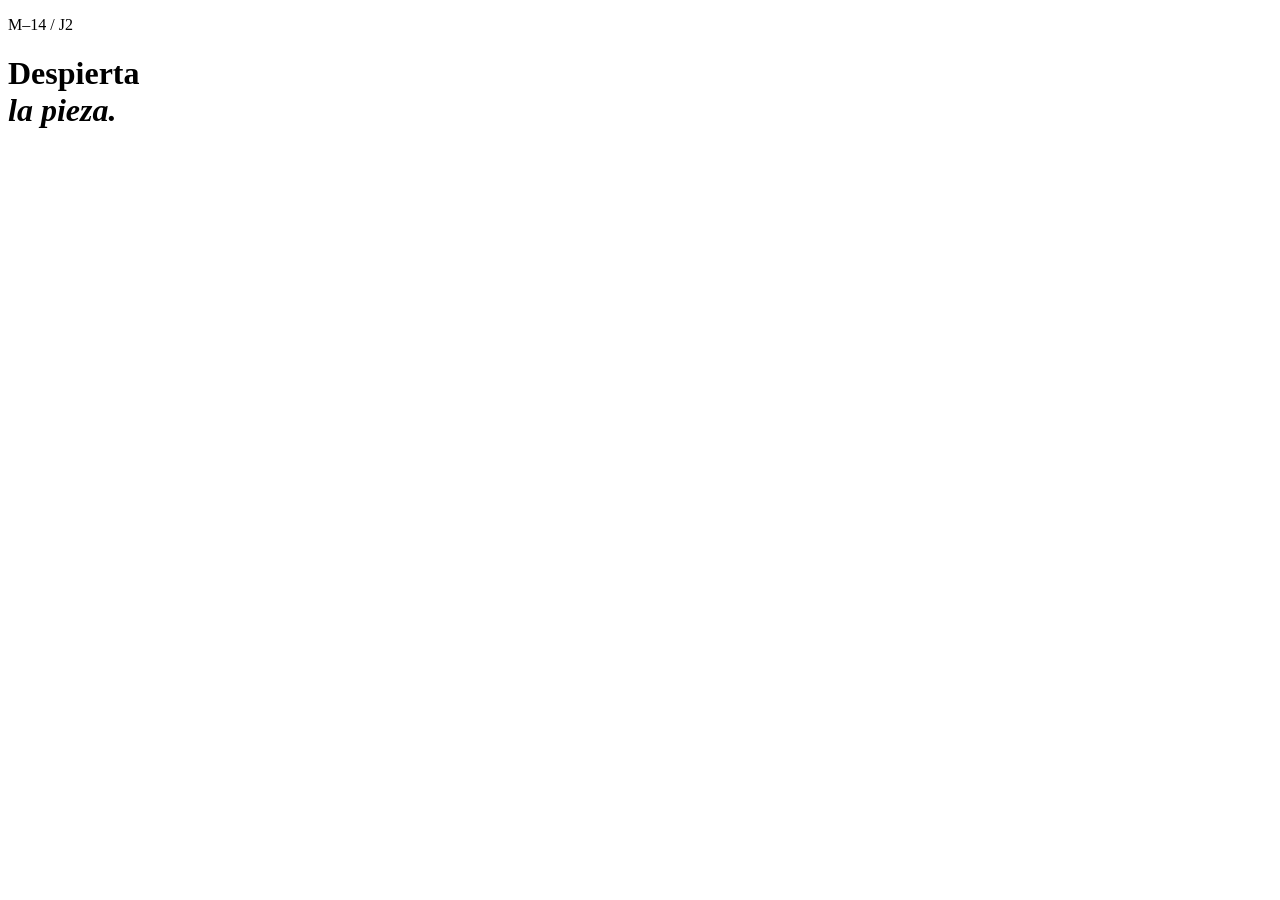
==== index.html @ b6f0d696 "Add files via upload" ====
<!doctype html>
<html lang="es">
<head>
<meta charset="utf-8">
<meta name="viewport" content="width=device-width,initial-scale=1,viewport-fit=cover,user-scalable=no">
<meta name="theme-color" content="#06222b">
<meta name="description" content="M-14 despierta: apunta al QR de la pieza y su historia aparece fijada sobre ella, en realidad aumentada.">
<title>Despierta la pieza · smARt city-Cueva</title>
<link rel="icon" href="assets/brand/cueva.svg" type="image/svg+xml">
<link rel="preload" href="vendor/three.module.js" as="script" crossorigin>
<link rel="preload" href="assets/fonts/archivo-latin.woff2" as="font" type="font/woff2" crossorigin>
<link rel="stylesheet" href="css/m14ar.css?v=7.0">
</head>
<body class="m14 entry">
<div id="app"><main class="entry-main"><p class="kicker">M–14 / J2</p><h1>Despierta<br><em>la pieza.</em></h1></main></div>
<noscript><p style="padding:20px">Activa JavaScript para ver la experiencia. <a href="pasaporte.html">Abrir el pasaporte</a></p></noscript>
<script type="module" src="js/m14ar/app.mjs?v=7.0"></script>
</body>
</html>
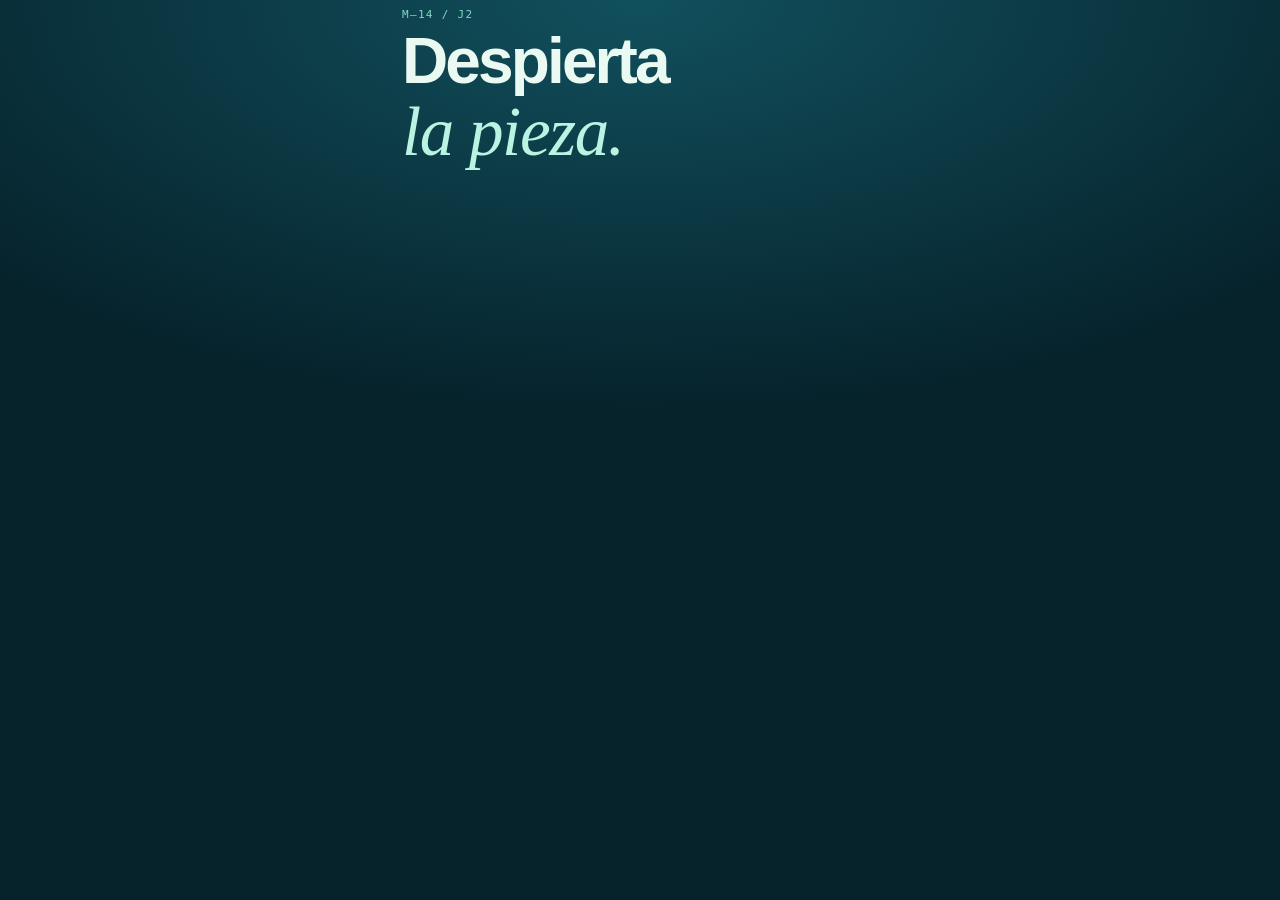
==== commit a8b87f76: "Add files via upload" ====
--- a/index.html
+++ b/index.html
@@ -9,11 +9,11 @@
 <link rel="icon" href="assets/brand/cueva.svg" type="image/svg+xml">
 <link rel="preload" href="vendor/three.module.js" as="script" crossorigin>
 <link rel="preload" href="assets/fonts/archivo-latin.woff2" as="font" type="font/woff2" crossorigin>
-<link rel="stylesheet" href="css/m14ar.css?v=7.0">
+<link rel="stylesheet" href="css/m14ar.css?v=9.0">
 </head>
 <body class="m14 entry">
 <div id="app"><main class="entry-main"><p class="kicker">M–14 / J2</p><h1>Despierta<br><em>la pieza.</em></h1></main></div>
 <noscript><p style="padding:20px">Activa JavaScript para ver la experiencia. <a href="pasaporte.html">Abrir el pasaporte</a></p></noscript>
-<script type="module" src="js/m14ar/app.mjs?v=7.0"></script>
+<script type="module" src="js/m14ar/app.mjs?v=9.0"></script>
 </body>
 </html>
--- a/css/m14ar.css
+++ b/css/m14ar.css
@@ -0,0 +1,98 @@
+@font-face{font-family:Inter;src:url('../assets/fonts/inter-latin-wght.woff2') format('woff2');font-weight:100 900;font-display:swap}
+@font-face{font-family:Instrument;src:url('../assets/fonts/instrument-serif-italic.woff2') format('woff2');font-style:italic;font-display:swap}
+@font-face{font-family:Mono;src:url('../assets/fonts/jetbrains-mono-latin-wght.woff2') format('woff2');font-weight:100 900;font-display:swap}
+@font-face{font-family:Archivo;src:url('../assets/fonts/archivo-latin.woff2') format('woff2');font-weight:100 900;font-display:swap}
+:root{--bg:#06222b;--bg2:#0b3440;--ink:#eafaf3;--sub:#9fc3b9;--mint:#7edbc2;--mint2:#b9f3e2;--gold:#f2c46b;--glass:rgba(5,32,40,.72);--line:rgba(126,219,194,.32);color-scheme:dark}
+[hidden]{display:none!important}*{box-sizing:border-box}html,body{margin:0;height:100%}
+body.m14{background:var(--bg);color:var(--ink);font-family:Inter,system-ui,sans-serif;-webkit-font-smoothing:antialiased;overflow:hidden;overscroll-behavior:none;touch-action:manipulation}
+body.m14.entry{overflow:auto;background:radial-gradient(120% 80% at 50% 0%,#11505d 0%,var(--bg) 58%) fixed}
+button{font:inherit;color:inherit;cursor:pointer;-webkit-tap-highlight-color:transparent}a{color:inherit}
+button:focus-visible,a:focus-visible{outline:2px solid var(--gold);outline-offset:3px}
+
+/* entry */
+.bar{display:flex;align-items:center;gap:14px;padding:max(14px,env(safe-area-inset-top)) 18px 10px}
+.mark{display:flex;align-items:center;gap:10px;text-decoration:none;font-weight:750;letter-spacing:-.04em;font-size:20px;color:#fff}.mark img{width:38px;height:38px;filter:drop-shadow(0 0 8px rgba(255,255,255,.18))}
+.partners{display:flex;align-items:center;gap:14px;margin-left:auto;color:var(--sub);font-size:16px}.partners img{height:44px;width:auto;opacity:1}.partners .pp{height:28px;filter:invert(1) brightness(1.4)}
+.langs{display:flex;border:1px solid var(--line);border-radius:99px;overflow:hidden}.langs button{background:none;border:0;padding:6px 9px;font:500 11px Mono,monospace;color:var(--sub)}.langs [aria-pressed=true]{background:var(--mint);color:#052a33}
+.entry-main{max-width:520px;margin:0 auto;padding:8px 22px 18px;display:flex;flex-direction:column;align-items:flex-start}
+.entry-visual{position:relative;align-self:center;width:min(76vw,300px);aspect-ratio:2/1;margin:14px 0 22px;display:grid;place-items:center}
+.piece-outline{position:absolute;inset:0;border:1.5px solid var(--line);border-radius:6px;background:linear-gradient(135deg,rgba(126,219,194,.07),rgba(126,219,194,0) 60%)}
+.piece-outline span{position:absolute;right:8px;bottom:6px;font:500 10px Mono,monospace;color:var(--sub)}
+.qr-frame{position:relative;width:34%;aspect-ratio:1;z-index:1;animation:float 5s ease-in-out infinite}
+.qr-frame img{width:100%;height:100%;border-radius:3px;image-rendering:pixelated;display:block;box-shadow:0 10px 40px rgba(0,0,0,.45)}
+.qr-frame i{position:absolute;width:26%;height:26%;border:3px solid var(--mint);z-index:2;animation:snap 2.6s ease-in-out infinite}
+.qr-frame i:nth-child(1){left:-14%;top:-14%;border-right:0;border-bottom:0}.qr-frame i:nth-child(2){right:-14%;top:-14%;border-left:0;border-bottom:0}
+.qr-frame i:nth-child(3){right:-14%;bottom:-14%;border-left:0;border-top:0}.qr-frame i:nth-child(4){left:-14%;bottom:-14%;border-right:0;border-top:0}
+.beam{position:absolute;left:-10%;right:-10%;height:2px;top:0;background:var(--mint);box-shadow:0 0 18px 4px rgba(126,219,194,.6);animation:beam 2.6s ease-in-out infinite;z-index:3}
+@keyframes beam{0%,100%{top:0;opacity:0}15%{opacity:1}50%{top:100%;opacity:1}65%{opacity:0}}
+@keyframes snap{0%,100%{transform:scale(1.25);opacity:.4}45%,70%{transform:scale(1);opacity:1}}
+@keyframes float{0%,100%{transform:translateY(0)}50%{transform:translateY(-4px)}}
+.kicker{font:500 11px Mono,monospace;letter-spacing:.12em;color:var(--mint);margin:0 0 10px}
+h1{font:780 clamp(44px,12vw,64px)/.95 Archivo,Inter,sans-serif;letter-spacing:-.045em;margin:0 0 16px}h1 em{font:italic 400 1.08em Instrument,serif;letter-spacing:-.02em;color:var(--mint2)}
+.lead{font-size:16px;line-height:1.5;color:#cfe6de;margin:0 0 24px;max-width:34em}
+.go{position:relative;overflow:hidden;width:100%;border:0;border-radius:16px;padding:20px 22px;background:var(--mint);color:#052a33;font-weight:700;font-size:18px;letter-spacing:-.01em;box-shadow:0 12px 40px rgba(126,219,194,.28),inset 0 -2px 0 rgba(0,0,0,.12);transition:transform .15s}
+.go:active{transform:scale(.98)}.go:disabled{opacity:.85}
+.go-progress{position:absolute;left:0;bottom:0;height:3px;width:30%;background:#052a33;opacity:.35;animation:load 1.4s ease-in-out infinite}.go.ready .go-progress{display:none}
+.go.busy .go-progress{display:block;opacity:.6}
+@keyframes load{0%{left:-30%}100%{left:100%}}
+.msg{min-height:1.2em;margin:12px 0 0;font-size:14px;line-height:1.45;color:var(--gold)}
+.entry-links{display:flex;flex-wrap:wrap;gap:10px 18px;margin:16px 0 0}.entry-links a{font-size:14px;color:var(--sub);text-underline-offset:4px}
+.fine{font-size:12px;color:#7fa69c;margin:18px 0 0;line-height:1.5}
+.credit{font-size:10px;color:#6e9289;text-align:center;padding:16px 18px max(16px,env(safe-area-inset-bottom));line-height:1.6}.credit a{color:inherit}
+
+/* AR + preview stage */
+#camerafeed,#stage{position:fixed;inset:0;width:100%;height:100%;display:block}
+/* three.js setSize() writes the drawing-buffer size as inline CSS px; the canvas must always cover the window exactly. */
+#camerafeed{width:100%!important;height:100%!important}#stage canvas{display:block}
+.hud-top{position:fixed;z-index:10;left:0;right:0;top:0;display:flex;align-items:center;gap:8px;padding:max(12px,env(safe-area-inset-top)) 12px 8px;pointer-events:none}
+.hud-top>*{pointer-events:auto}
+.icon{width:42px;height:42px;border-radius:50%;border:1px solid var(--line);background:var(--glass);backdrop-filter:blur(10px);-webkit-backdrop-filter:blur(10px);font-size:17px;display:grid;place-items:center}
+.icon[aria-pressed=false]{opacity:.55}
+.status{margin-right:auto;padding:10px 14px;border-radius:99px;background:var(--glass);backdrop-filter:blur(10px);-webkit-backdrop-filter:blur(10px);border:1px solid var(--line);font:600 12px Inter,sans-serif;display:flex;align-items:center;gap:8px;max-width:58vw;white-space:nowrap;overflow:hidden;text-overflow:ellipsis}
+.status::before{content:'';flex:none;width:8px;height:8px;border-radius:50%;background:var(--gold);box-shadow:0 0 10px var(--gold);animation:blink 1s infinite}
+.status[data-state=locked]::before{background:var(--mint);box-shadow:0 0 10px var(--mint);animation:none}
+.status[data-state=fixing]::before{background:var(--mint2);animation-duration:.4s}
+@keyframes blink{50%{opacity:.25}}
+.reticle{position:fixed;z-index:5;left:50%;top:44%;width:min(46vw,210px);aspect-ratio:1;transform:translate(-50%,-50%);pointer-events:none;animation:breathe 2.2s ease-in-out infinite}
+.reticle i{position:absolute;width:24%;height:24%;border:3px solid rgba(234,250,243,.9);filter:drop-shadow(0 0 6px rgba(0,0,0,.5))}
+.reticle i:nth-child(1){left:0;top:0;border-right:0;border-bottom:0;border-radius:10px 0 0 0}.reticle i:nth-child(2){right:0;top:0;border-left:0;border-bottom:0;border-radius:0 10px 0 0}
+.reticle i:nth-child(3){right:0;bottom:0;border-left:0;border-top:0;border-radius:0 0 10px 0}.reticle i:nth-child(4){left:0;bottom:0;border-right:0;border-top:0;border-radius:0 0 0 10px}
+@keyframes breathe{50%{transform:translate(-50%,-50%) scale(.92)}}
+.quad{position:fixed;inset:0;width:100%;height:100%;z-index:4;pointer-events:none;opacity:0}.quad.fade{animation:qfade .5s ease-out forwards}
+@keyframes qfade{0%{opacity:1}100%{opacity:0}}
+.hint{position:fixed;z-index:9;left:50%;top:calc(44% + min(23vw,105px) + 22px);transform:translateX(-50%);margin:0;max-width:min(86vw,360px);text-align:center;padding:11px 16px;border-radius:14px;background:var(--glass);backdrop-filter:blur(10px);-webkit-backdrop-filter:blur(10px);border:1px solid var(--line);font-size:14px;line-height:1.4}
+.ar .hint:not([hidden]){animation:rise .35s ease-out}
+.caption{position:fixed;z-index:8;left:12px;right:12px;bottom:calc(max(12px,env(safe-area-inset-bottom)) + 58px);max-width:460px;margin:0 auto;padding:14px 16px 15px;border-radius:18px;background:var(--glass);backdrop-filter:blur(14px);-webkit-backdrop-filter:blur(14px);border:1px solid var(--line);pointer-events:none}
+.caption.in{animation:rise .6s cubic-bezier(.2,.9,.2,1)}
+.cap-kick{font:500 10px Mono,monospace;letter-spacing:.14em;color:var(--mint);margin:0 0 6px}
+.cap-title{font:740 20px/1.12 Archivo,Inter,sans-serif;letter-spacing:-.02em;margin:0 0 6px}
+.cap-text{font-size:13.5px;line-height:1.45;color:#cfe6de;margin:0}
+@keyframes rise{from{opacity:0;transform:translateY(10px)}to{opacity:1;transform:none}}
+.rail{position:fixed;z-index:9;left:12px;right:12px;bottom:max(12px,env(safe-area-inset-bottom));max-width:460px;margin:0 auto;display:flex;gap:5px}
+.rail button{flex:1;min-width:0;position:relative;overflow:hidden;border:1px solid var(--line);background:var(--glass);backdrop-filter:blur(10px);-webkit-backdrop-filter:blur(10px);border-radius:12px;padding:12px 2px 13px;font:600 10.5px Inter,sans-serif;color:var(--sub)}
+.rail button span{display:block;overflow:hidden;text-overflow:ellipsis;white-space:nowrap}
+.rail button i{position:absolute;left:0;bottom:0;height:3px;width:100%;background:var(--mint);transform:scaleX(0);transform-origin:left}
+.rail button.on{color:var(--ink);border-color:var(--mint)}.rail button:not(.on) i{transform:scaleX(0)!important}
+.rail .pause{flex:0 0 44px;font-size:12px;color:var(--ink)}
+.info{position:fixed;z-index:11;left:12px;right:12px;top:calc(max(12px,env(safe-area-inset-top)) + 58px);max-width:420px;margin:0 auto;padding:16px 44px 16px 16px;border-radius:16px;background:rgba(250,252,246,.95);color:#0c2c35;box-shadow:0 18px 50px rgba(0,0,0,.35);animation:rise .3s ease-out}
+.info h3{margin:0 0 6px;font:740 16px Archivo,Inter,sans-serif}.info p{margin:0;font-size:14px;line-height:1.45}
+.info-x{position:absolute;right:8px;top:8px;border:0;background:none;color:#0c2c35;font-size:16px;width:32px;height:32px}
+.foot{position:fixed;z-index:7;right:10px;bottom:calc(max(12px,env(safe-area-inset-bottom)) + 56px + 4px);margin:0;font:500 8.5px Mono,monospace;color:rgba(234,250,243,.55);transform-origin:right bottom;display:none}
+.preview .foot,.ar .foot{display:block;left:10px;right:auto;bottom:auto;top:calc(max(12px,env(safe-area-inset-top)) + 52px)}
+.debug{position:fixed;z-index:20;left:8px;top:110px;margin:0;padding:6px 8px;border-radius:6px;background:rgba(0,0,0,.6);font:10px/1.35 Mono,monospace;color:#bfffe8;pointer-events:none;white-space:pre}
+@media (min-width:900px){.preview .caption{left:24px;right:auto;bottom:84px;margin:0;width:420px}.preview .rail{left:24px;right:auto;margin:0;width:420px}}
+@media (prefers-reduced-motion:reduce){.qr-frame,.qr-frame i,.beam,.reticle,.status::before{animation:none}}
+.debug:empty{display:none}
+@media (max-width:640px){.bar{flex-wrap:wrap;row-gap:12px}.partners{order:3;flex-basis:100%;justify-content:center;margin-left:0;padding:10px 0 2px;border-top:1px solid var(--line);gap:16px}.langs{margin-left:auto}}
+@media (max-width:430px){.bar{gap:8px;padding-left:14px;padding-right:12px}.mark{font-size:18px}.mark img{width:34px;height:34px}.partners img{height:38px}.partners .pp{height:24px}.langs button{padding:6px 7px}}
+@media (max-width:350px){.partners img{height:32px}.partners .pp{height:20px}}
+/* v7 · decision panel */
+.decide{position:fixed;z-index:12;left:12px;right:12px;bottom:calc(max(12px,env(safe-area-inset-bottom)) + 58px);max-width:460px;margin:0 auto;padding:14px 14px 12px;border-radius:18px;background:rgba(5,32,40,.86);backdrop-filter:blur(14px);-webkit-backdrop-filter:blur(14px);border:1px solid var(--gold);box-shadow:0 12px 40px rgba(0,0,0,.35);animation:rise .4s ease-out}
+.dec-kick{font:500 10px Mono,monospace;letter-spacing:.14em;color:var(--gold);margin:0 0 6px}
+.dec-title{font:740 18px/1.15 Archivo,Inter,sans-serif;margin:0 0 12px;letter-spacing:-.01em}
+.dec-options{display:grid;grid-template-columns:1fr 1fr;gap:8px}
+.dec-options button{text-align:left;border:1px solid var(--c);background:rgba(255,255,255,.04);border-radius:14px;padding:11px 12px;display:flex;flex-direction:column;gap:4px;transition:transform .15s,background .15s}
+.dec-options button b{font:700 14px Inter,sans-serif;color:var(--c)}.dec-options button small{font-size:11.5px;line-height:1.35;color:#cfe6de}
+.dec-options button.hot,.dec-options button:active{background:color-mix(in srgb,var(--c) 22%,transparent);transform:scale(1.02)}
+.caption.dim{opacity:0;pointer-events:none}
+#camerafeed,#stage canvas{touch-action:none}
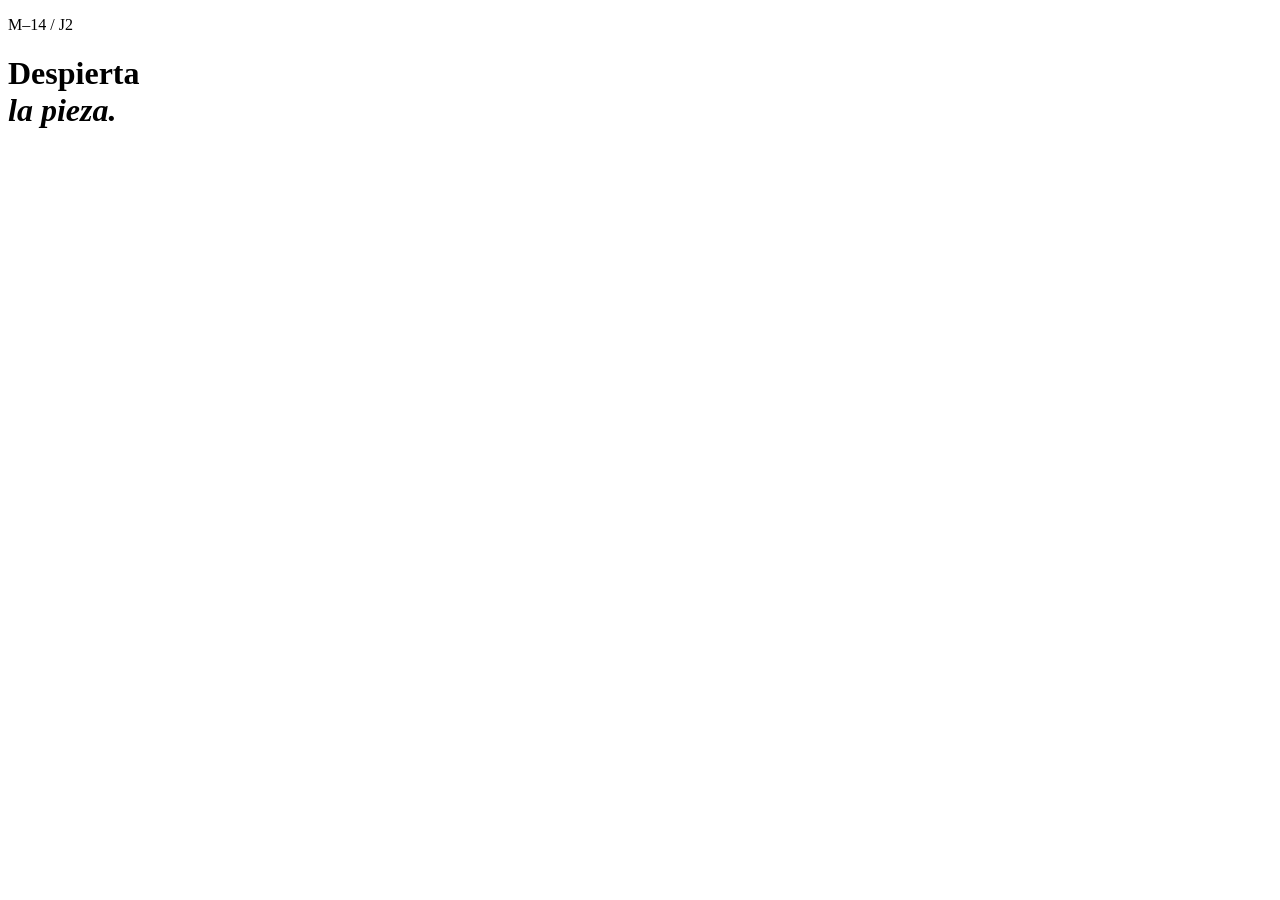
==== commit 3a71721c: "Add files via upload" ====
--- a/index.html
+++ b/index.html
@@ -9,11 +9,11 @@
 <link rel="icon" href="assets/brand/cueva.svg" type="image/svg+xml">
 <link rel="preload" href="vendor/three.module.js" as="script" crossorigin>
 <link rel="preload" href="assets/fonts/archivo-latin.woff2" as="font" type="font/woff2" crossorigin>
-<link rel="stylesheet" href="css/m14ar.css?v=9.0">
+<link rel="stylesheet" href="css/m14ar.css?v=10.0">
 </head>
 <body class="m14 entry">
 <div id="app"><main class="entry-main"><p class="kicker">M–14 / J2</p><h1>Despierta<br><em>la pieza.</em></h1></main></div>
 <noscript><p style="padding:20px">Activa JavaScript para ver la experiencia. <a href="pasaporte.html">Abrir el pasaporte</a></p></noscript>
-<script type="module" src="js/m14ar/app.mjs?v=9.0"></script>
+<script type="module" src="js/m14ar/app.mjs?v=10.0"></script>
 </body>
 </html>
